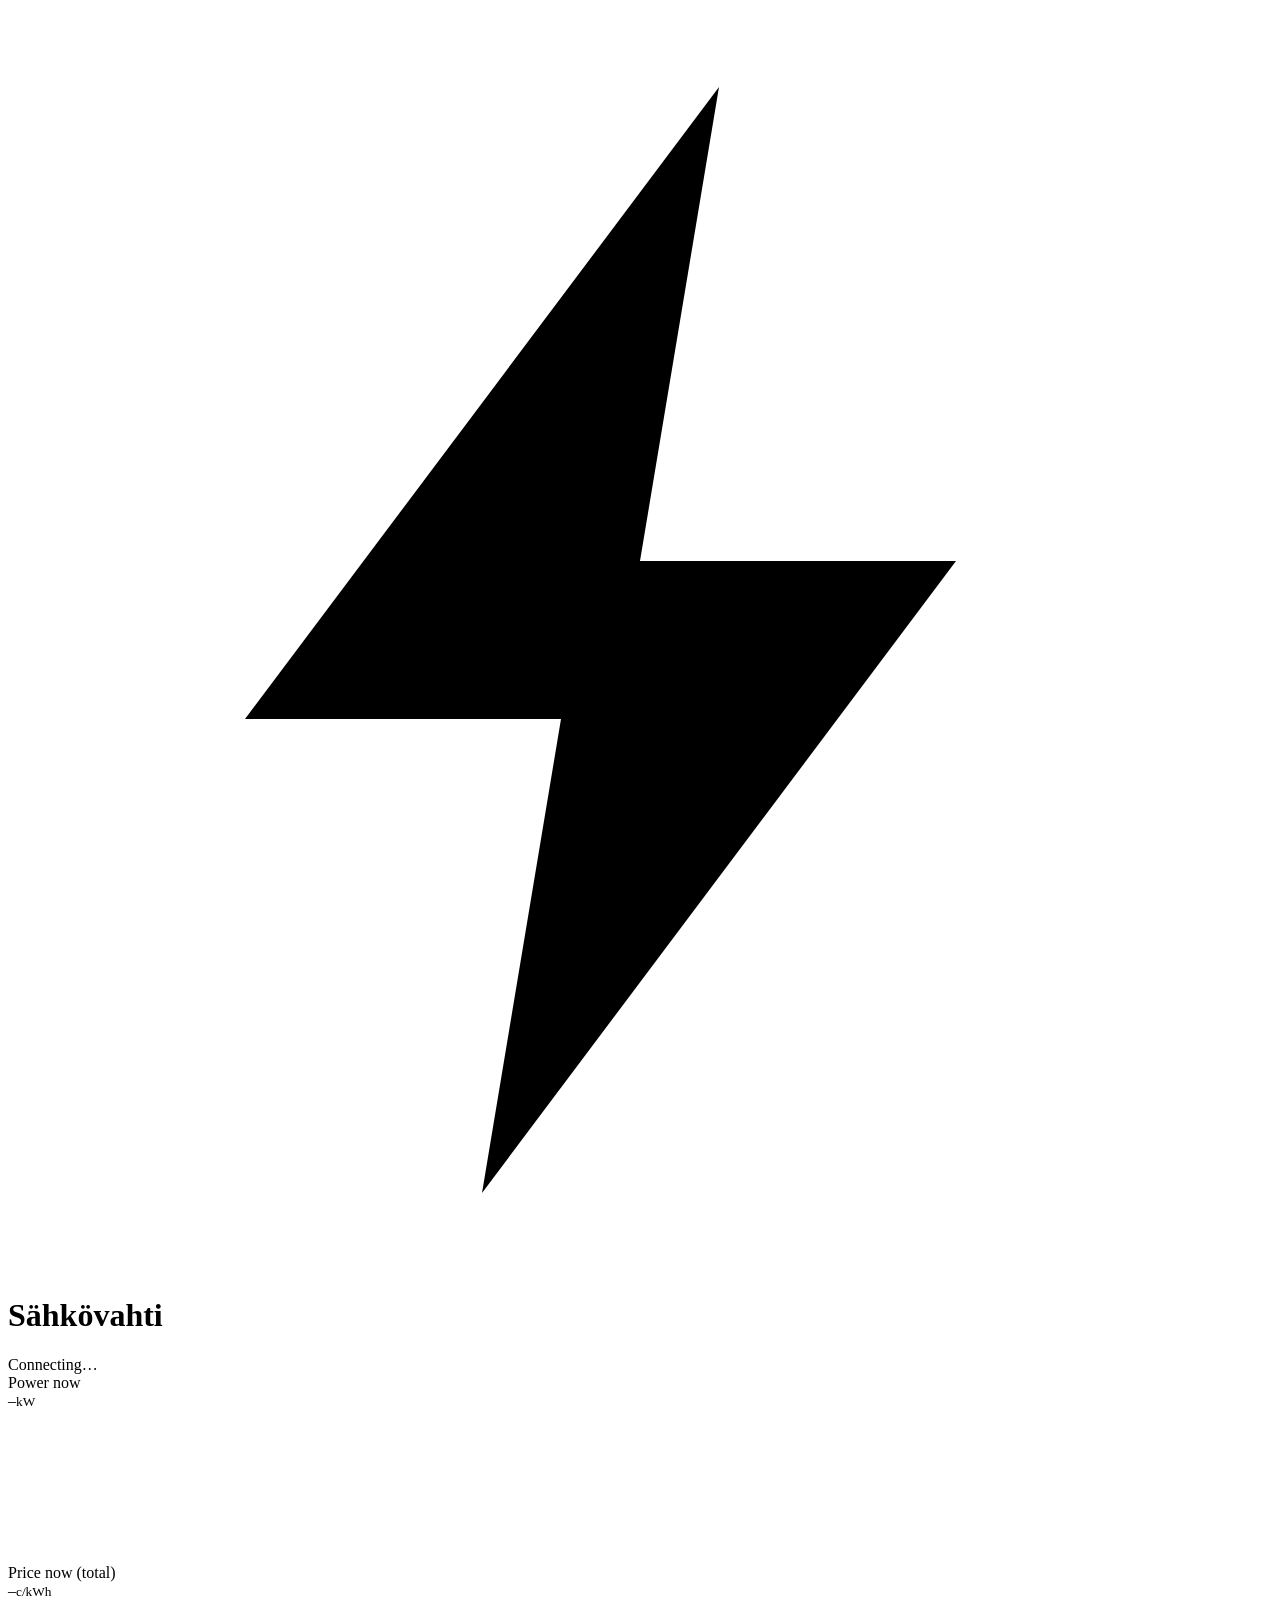
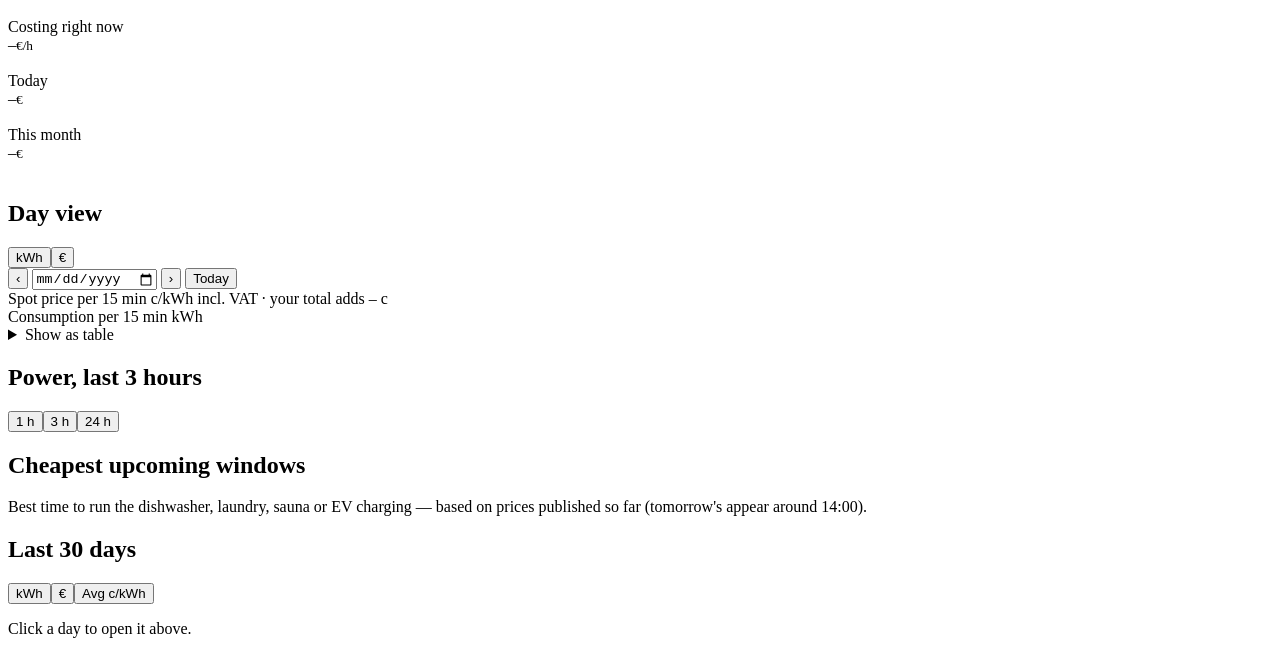
==== app/static/index.html @ 170a32be "Initial commit: Sähkövahti electricity dashboard Co-Authored-By: Claude Opus 5.5 <noreply@anthropic." ====
<!doctype html>
<html lang="en">
<head>
<meta charset="utf-8">
<meta name="viewport" content="width=device-width, initial-scale=1">
<title>Sähkövahti</title>
<link rel="icon" href="data:image/svg+xml,<svg xmlns='http://www.w3.org/2000/svg' viewBox='0 0 32 32'><path d='M18 2 6 18h8l-2 12 12-16h-8z' fill='%23eda100'/></svg>">
<link rel="stylesheet" href="/static/style.css">
</head>
<body>
<div class="wrap">
  <header class="top">
    <div class="brand">
      <svg viewBox="0 0 32 32" aria-hidden="true"><path d="M18 2 6 18h8l-2 12 12-16h-8z"/></svg>
      <h1>Sähkövahti</h1>
    </div>
    <div class="status" id="status"><span class="dot"></span><span id="statusText">Connecting…</span></div>
  </header>

  <div class="banner" id="simBanner" hidden>
    <strong>Simulated meter data.</strong> Prices are real. Switch <code>[meter] source</code> in
    <code>config.toml</code> once your HAN reader is installed.
  </div>

  <section class="tiles" aria-label="Right now">
    <div class="tile hero">
      <div class="label">Power now</div>
      <div class="value"><span id="powerNow">–</span><small id="powerUnit">kW</small></div>
      <svg class="spark" id="spark" preserveAspectRatio="none" aria-hidden="true"></svg>
    </div>
    <div class="tile">
      <div class="label">Price now <span class="muted">(total)</span></div>
      <div class="value"><span id="priceNow">–</span><small>c/kWh</small></div>
      <div class="sub" id="priceSub">&nbsp;</div>
    </div>
    <div class="tile">
      <div class="label">Costing right now</div>
      <div class="value"><span id="rateNow">–</span><small>€/h</small></div>
      <div class="sub" id="quarterSub">&nbsp;</div>
    </div>
    <div class="tile">
      <div class="label">Today</div>
      <div class="value"><span id="todayCost">–</span><small>€</small></div>
      <div class="sub" id="todaySub">&nbsp;</div>
    </div>
    <div class="tile">
      <div class="label" id="monthLabel">This month</div>
      <div class="value"><span id="monthCost">–</span><small>€</small></div>
      <div class="sub" id="monthSub">&nbsp;</div>
    </div>
  </section>

  <section class="panel" aria-labelledby="dayTitle">
    <div class="panel-head">
      <h2 id="dayTitle">Day view</h2>
      <div class="controls">
        <div class="seg" role="group" aria-label="Consumption unit">
          <button data-unit="kwh" class="on">kWh</button><button data-unit="eur">€</button>
        </div>
        <div class="datenav">
          <button id="prevDay" aria-label="Previous day">‹</button>
          <input type="date" id="dayPick">
          <button id="nextDay" aria-label="Next day">›</button>
          <button id="todayBtn" class="ghost">Today</button>
        </div>
      </div>
    </div>
    <div class="chart-title">Spot price per 15 min <span class="muted">c/kWh incl. VAT · your total adds <span id="adders">–</span> c</span></div>
    <div class="chart" id="priceChart"></div>
    <div class="chart-title" id="useTitle">Consumption per 15 min <span class="muted">kWh</span></div>
    <div class="chart" id="useChart"></div>
    <div class="day-summary" id="daySummary"></div>
    <details class="table-view"><summary>Show as table</summary><div id="dayTable"></div></details>
  </section>

  <div class="grid2">
    <section class="panel" aria-labelledby="liveTitle">
      <div class="panel-head">
        <h2 id="liveTitle">Power, last 3 hours</h2>
        <div class="seg" role="group" aria-label="Range">
          <button data-min="60">1 h</button><button data-min="180" class="on">3 h</button><button data-min="1440">24 h</button>
        </div>
      </div>
      <div class="chart" id="powerChart"></div>
      <div class="phases" id="phases"></div>
    </section>

    <section class="panel" aria-labelledby="cheapTitle">
      <div class="panel-head"><h2 id="cheapTitle">Cheapest upcoming windows</h2></div>
      <p class="hint">Best time to run the dishwasher, laundry, sauna or EV charging — based on prices published so far
        (tomorrow's appear around 14:00).</p>
      <ul class="windows" id="windows"></ul>
    </section>
  </div>

  <section class="panel" aria-labelledby="histTitle">
    <div class="panel-head">
      <h2 id="histTitle">Last 30 days</h2>
      <div class="seg" role="group" aria-label="History unit">
        <button data-hunit="kwh" class="on">kWh</button><button data-hunit="eur">€</button><button data-hunit="price">Avg c/kWh</button>
      </div>
    </div>
    <div class="chart" id="histChart"></div>
    <p class="hint">Click a day to open it above.</p>
  </section>

  <footer class="foot" id="foot"></footer>
</div>
<div class="tip" id="tip" role="tooltip" hidden></div>
<script src="/static/charts.js"></script>
<script src="/static/app.js"></script>
</body>
</html>
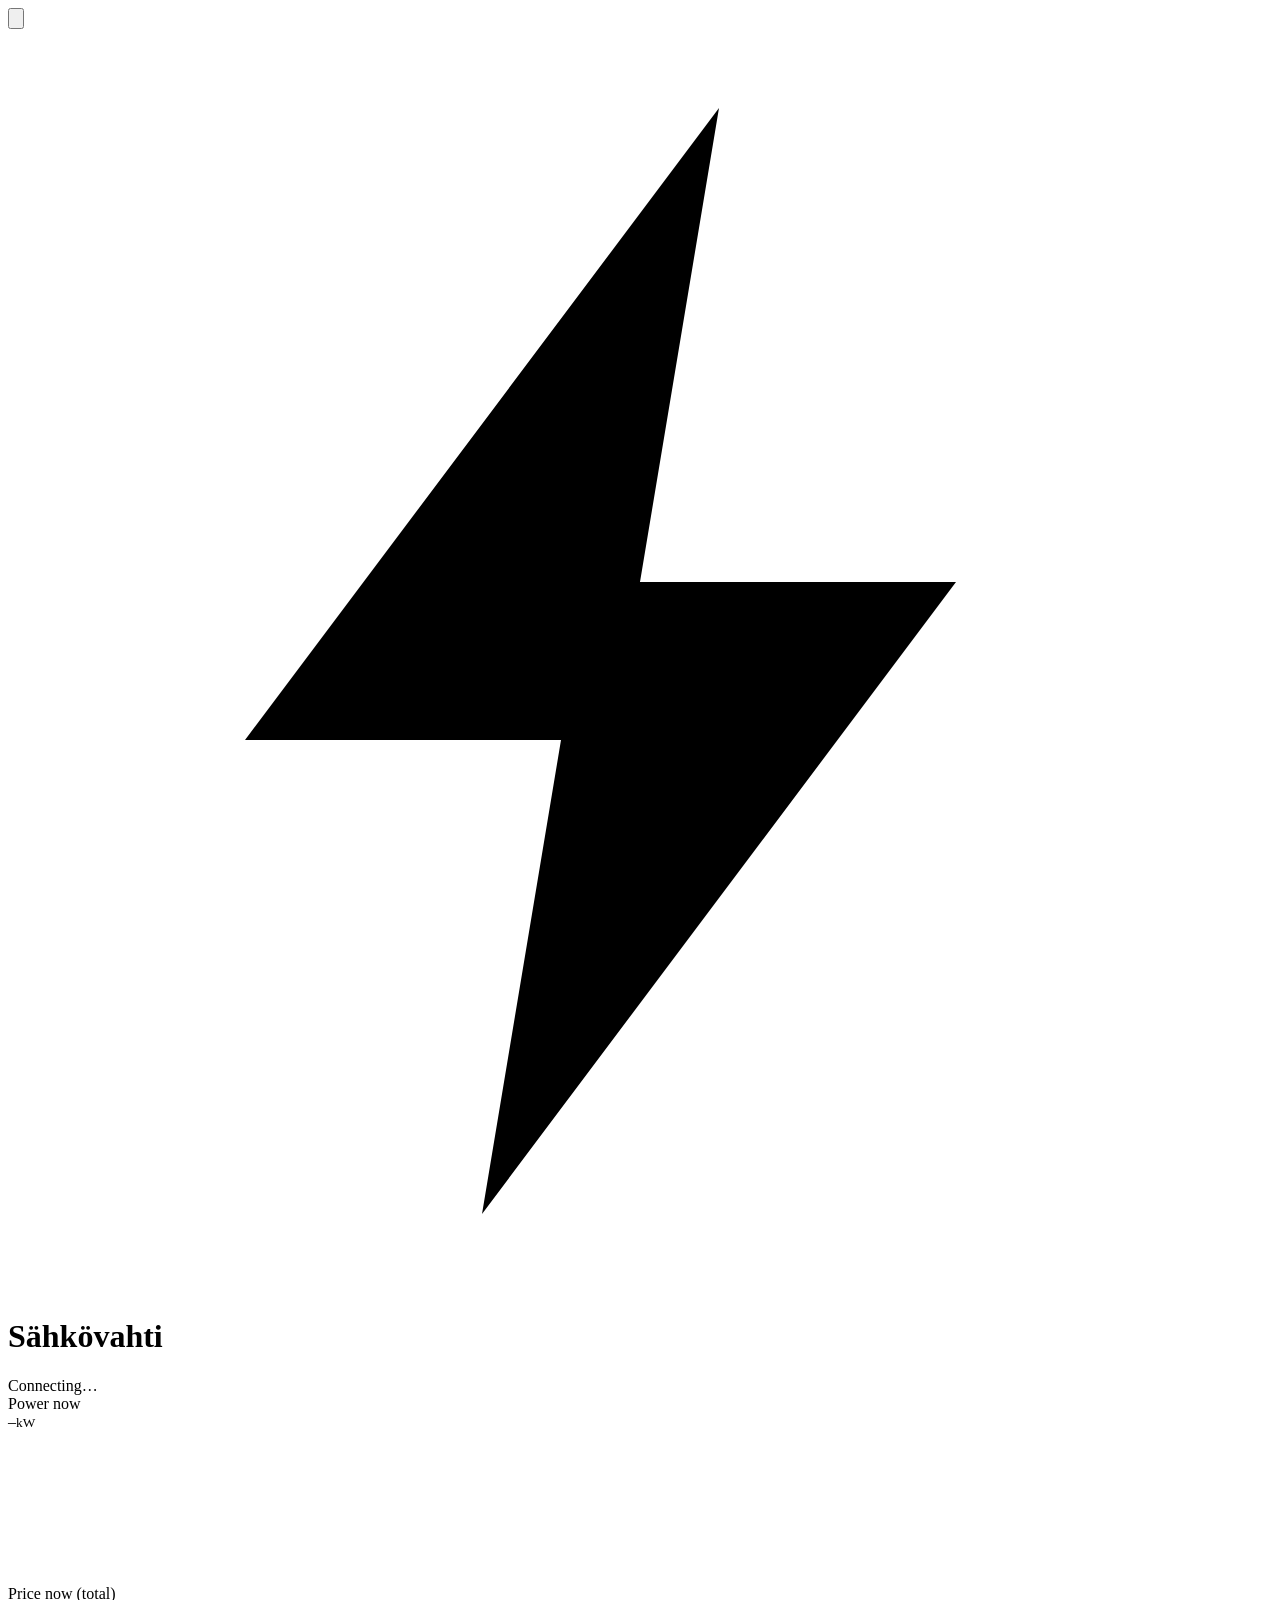
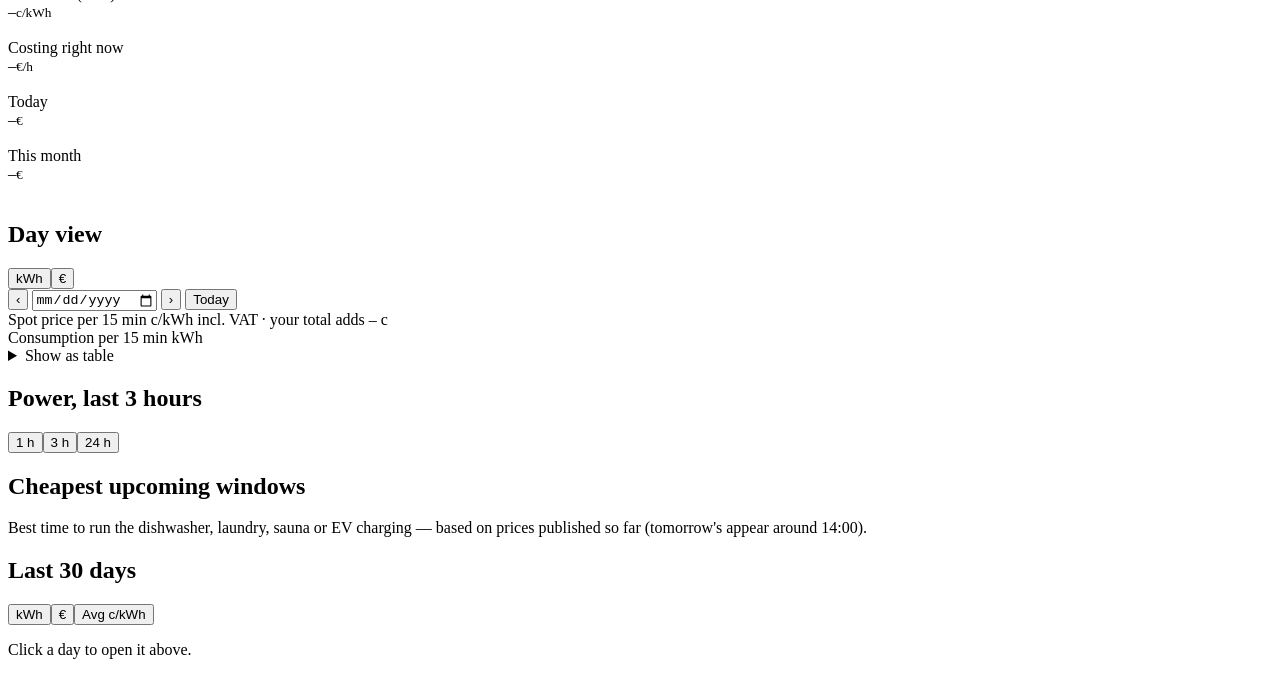
==== commit 67c1c75b: "Add simple traffic-light front page for phone and tablet The new front page (/) shows a green/yellow" ====
--- a/app/static/index.html
+++ b/app/static/index.html
@@ -11,6 +11,9 @@
 <div class="wrap">
   <header class="top">
     <div class="brand">
+      <button class="menu-btn" id="menuBtn" aria-label="Open menu" aria-controls="drawer" aria-expanded="false">
+        <svg viewBox="0 0 24 24" aria-hidden="true"><path d="M3 6h18M3 12h18M3 18h18"/></svg>
+      </button>
       <svg viewBox="0 0 32 32" aria-hidden="true"><path d="M18 2 6 18h8l-2 12 12-16h-8z"/></svg>
       <h1>Sähkövahti</h1>
     </div>
@@ -107,6 +110,15 @@
   <footer class="foot" id="foot"></footer>
 </div>
 <div class="tip" id="tip" role="tooltip" hidden></div>
+<nav class="drawer" id="drawer" aria-label="Views" hidden>
+  <div class="drawer-head"><strong>Sähkövahti</strong>
+    <button class="menu-btn" id="drawerClose" aria-label="Close menu"><svg viewBox="0 0 24 24" aria-hidden="true"><path d="M6 6l12 12M18 6 6 18"/></svg></button>
+  </div>
+  <a href="/">Now<small>Traffic light, price and consumption</small></a>
+  <a href="/details" aria-current="page">Details<small>Day charts, power history, cheapest windows, monthly totals</small></a>
+</nav>
+<div class="scrim" id="scrim" hidden></div>
+<script src="/static/nav.js"></script>
 <script src="/static/charts.js"></script>
 <script src="/static/app.js"></script>
 </body>
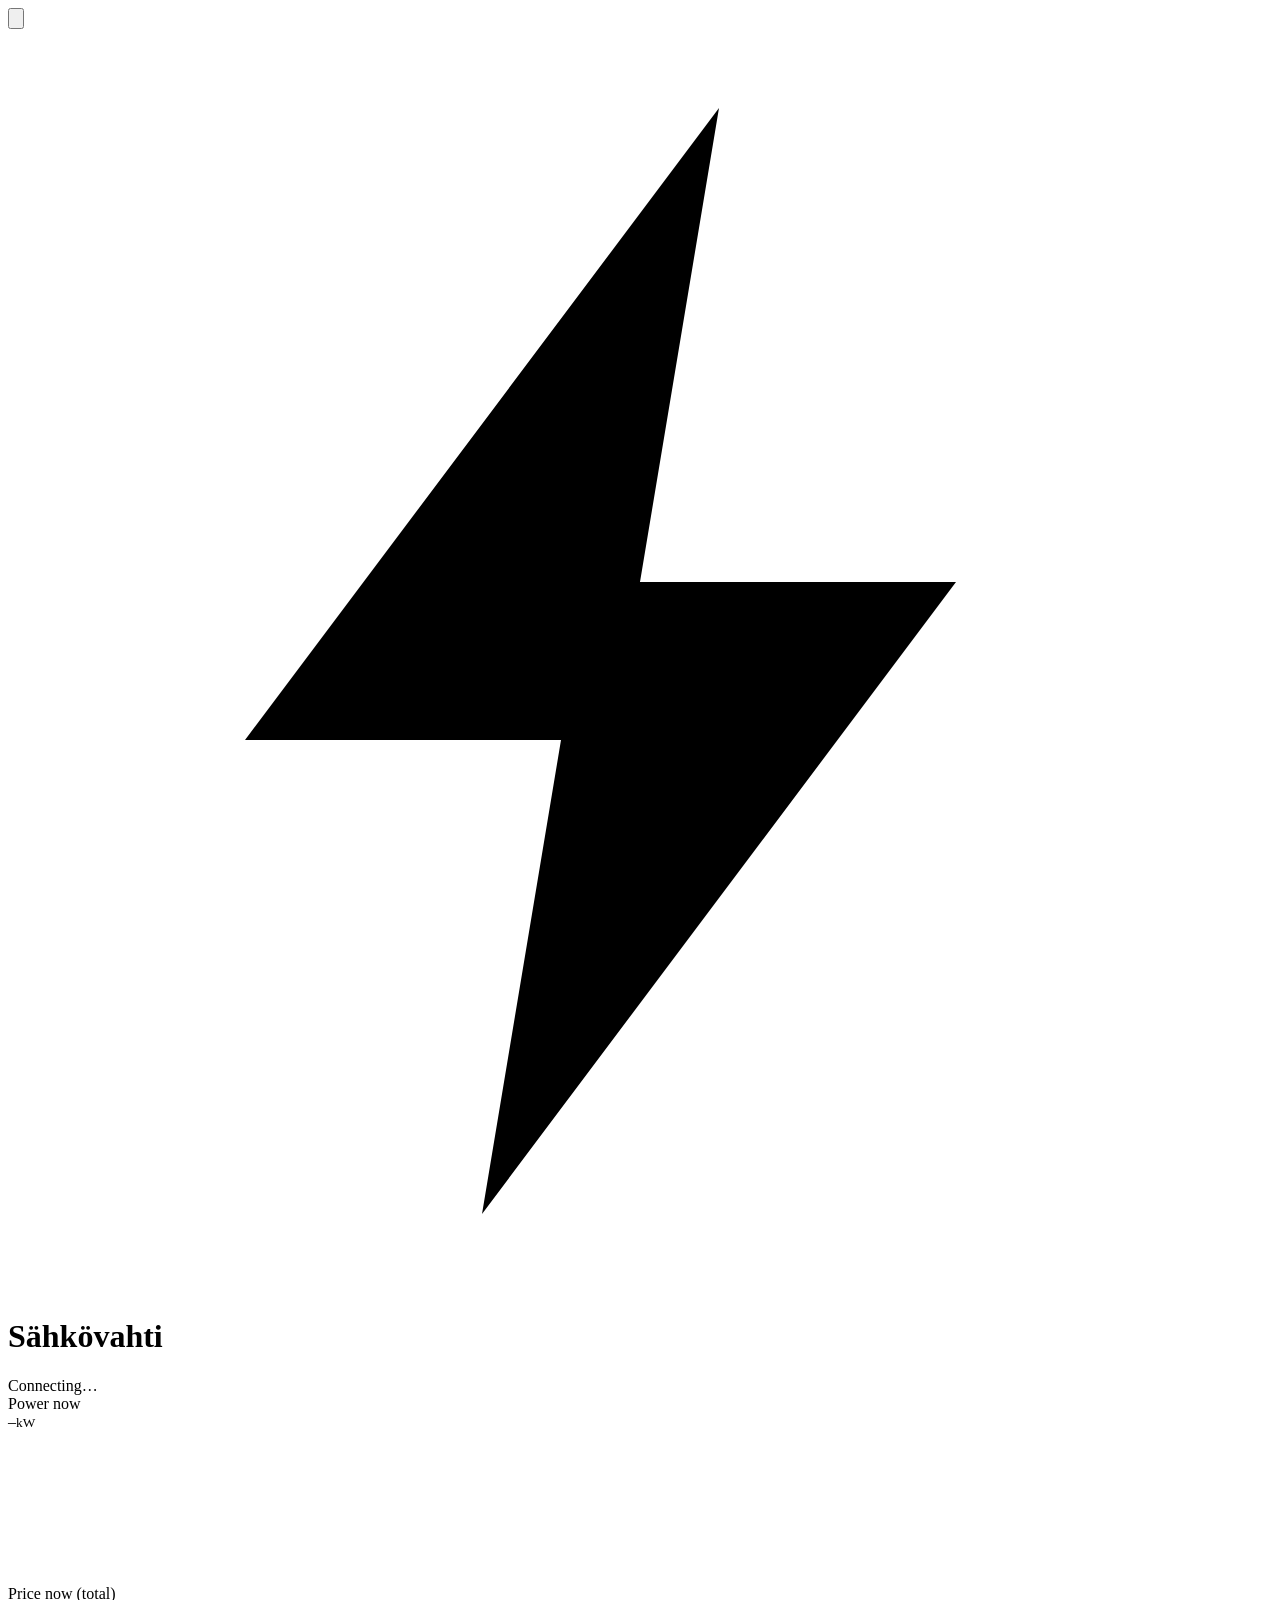
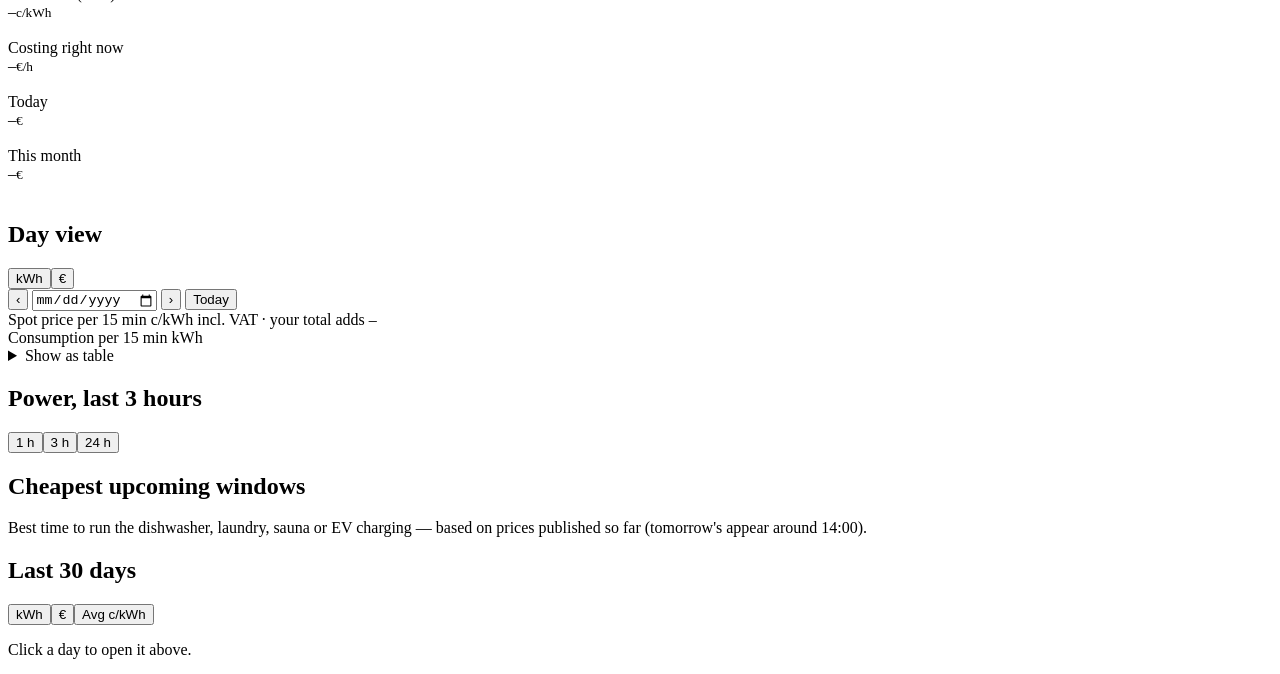
==== commit 46b71f00: "Add settings page for contract, transfer and VAT details Contract details can now be edited at /sett" ====
--- a/app/static/index.html
+++ b/app/static/index.html
@@ -68,7 +68,7 @@
         </div>
       </div>
     </div>
-    <div class="chart-title">Spot price per 15 min <span class="muted">c/kWh incl. VAT · your total adds <span id="adders">–</span> c</span></div>
+    <div class="chart-title">Spot price per 15 min <span class="muted">c/kWh incl. VAT · your total adds <span id="adders">–</span></span></div>
     <div class="chart" id="priceChart"></div>
     <div class="chart-title" id="useTitle">Consumption per 15 min <span class="muted">kWh</span></div>
     <div class="chart" id="useChart"></div>
@@ -116,6 +116,7 @@
   </div>
   <a href="/">Now<small>Traffic light, price and consumption</small></a>
   <a href="/details" aria-current="page">Details<small>Day charts, power history, cheapest windows, monthly totals</small></a>
+  <a href="/settings">Settings<small>Your contract, transfer prices and traffic light</small></a>
 </nav>
 <div class="scrim" id="scrim" hidden></div>
 <script src="/static/nav.js"></script>
